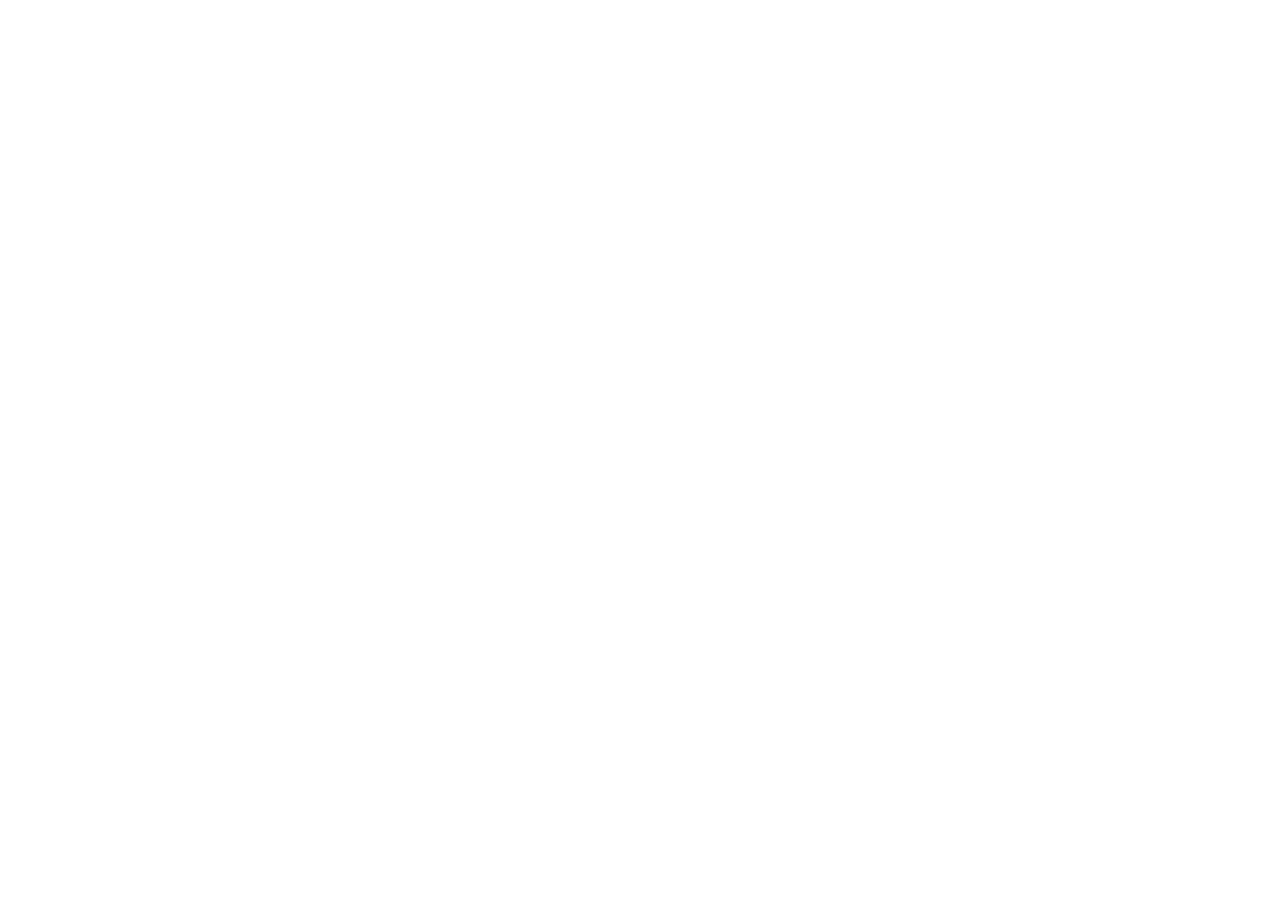
==== index.html @ 68fa82ea "initial file setup" ====
<!DOCTYPE html>
<html lang="en">
<head>
    <meta charset="UTF-8">
    <meta name="viewport" content="width=device-width, initial-scale=1.0">
    <meta http-equiv="X-UA-Compatible" content="ie=edge">
    <title>Document</title>
    <link rel="stylesheet" href="css/index.css">
</head>
<body>
    
</body>
</html>
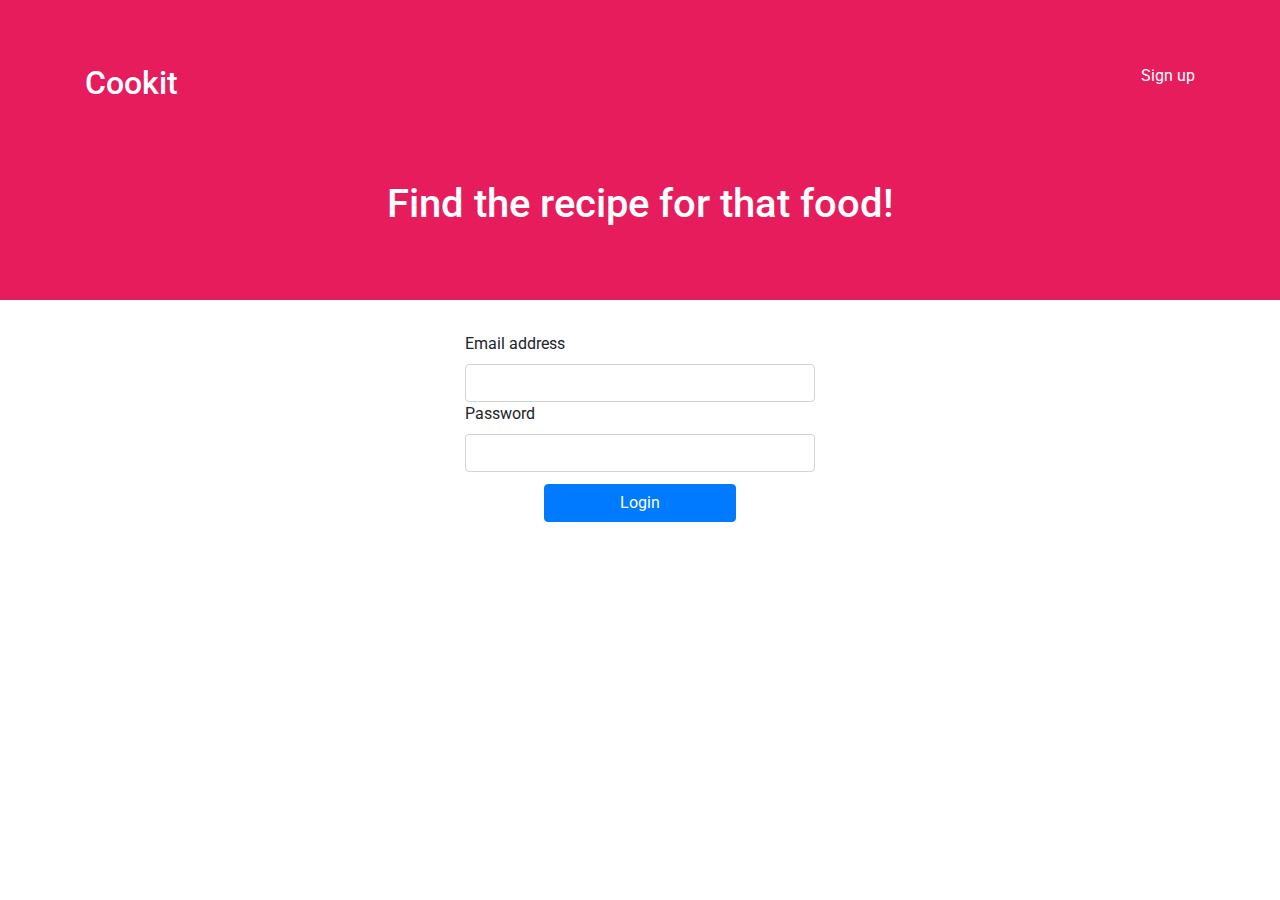
==== commit e20ccf84: "done with the homepage design" ====
--- a/index.html
+++ b/index.html
@@ -6,8 +6,122 @@
     <meta http-equiv="X-UA-Compatible" content="ie=edge">
     <title>Document</title>
     <link rel="stylesheet" href="css/index.css">
+    <link rel="stylesheet" href="https://stackpath.bootstrapcdn.com/bootstrap/4.3.0/css/bootstrap.min.css">
+    
 </head>
 <body>
     
+
+<div class="jumbotron jumbotron-fluid">
+    <div class="container">
+        <div class="row">
+            <div class="col-6">
+                <h2>Cookit</h2>
+            </div>
+            <div class="col-6">
+                <P class="signup text-right" data-target="modal1"><a  data-toggle="modal" data-target="#exampleModal" >Sign up</a></P>
+            </div>
+        </div>
+            
+        <h1 class="introtext text-center">Find the recipe for that food!</h1>
+        
+    </div>
+</div>
+
+
+
+<div class="container">
+    <div class="row">
+        <div class="col-4">
+
+        </div>
+        <div class="col-4">
+            <form>
+                <div class="email">
+                        <label for="exampleInputEmail1">Email address</label>
+                        <input type="text" class="form-control">
+                </div>
+
+                <div class="password">
+                        <label for="exampleInputEmail1">Password</label>
+                        <input type="password" class="form-control">
+                </div>
+                <div class="submit text-center">
+                    <a href="#" class="btn btn-primary" style="width: 12rem;">Login</a>
+                </div>
+            
+            </form>
+    </div>
+    
+</div>
+
+
+
+    
+      
+      <!-- Modal -->
+      <div class="modal fade" id="exampleModal" tabindex="-1" role="dialog" aria-labelledby="exampleModalLabel" aria-hidden="true">
+        <div class="modal-dialog" role="document">
+          <div class="modal-content">
+            <div class="modal-header">
+              <h5 class="modal-title" id="exampleModalLabel"></h5>
+              <button type="button" class="close" data-dismiss="modal" aria-label="Close">
+                <span aria-hidden="true">&times;</span>
+              </button>
+            </div>
+            <div class="modal-body">
+                    <div class="container">
+                            <div class="row">
+                                <div class="col-2">
+                        
+                                </div>
+                                <div class="col-8">
+                                    <form>
+                                        <div class="username">
+                                                <label for="exampleInputEmail1">Username</label>
+                                                <input type="text" class="form-control">
+                                        </div>
+                                        <div class="email">
+                                                <label for="exampleInputEmail1">Email address</label>
+                                                <input type="text" class="form-control">
+                                        </div>
+                        
+                                        <div class="password">
+                                                <label for="exampleInputEmail1">Password</label>
+                                                <input type="password" class="form-control">
+                                        </div>
+                                        <div class="confirm">
+                                                <label for="exampleInputEmail1">Confirm Password</label>
+                                                <input type="password" class="form-control">
+                                        </div>
+                                        <div class="submit text-center">
+                                            <a href="#" class="btn btn-primary" style="width: 12rem;">Signup</a>
+                                        </div>
+                                    
+                                    </form>
+                                    
+                            </div>
+                            <div class="col-2">
+                        
+                                </div>
+                            
+                        </div>
+            </div>
+           
+          </div>
+        </div>
+      </div>
+
+
+<script src="https://code.jquery.com/jquery-3.3.1.slim.min.js" ></script>
+<script src="https://cdnjs.cloudflare.com/ajax/libs/popper.js/1.14.7/umd/popper.min.js"></script>
+<script src="https://stackpath.bootstrapcdn.com/bootstrap/4.3.0/js/bootstrap.min.js"></script>
+
+<script>
+
+$('#myModal').on('shown.bs.modal', function () {
+  $('#myInput').trigger('focus')
+})
+</script>
 </body>
 </html>--- a/css/index.css
+++ b/css/index.css
@@ -0,0 +1,23 @@
+
+@import url('https://fonts.googleapis.com/css?family=Roboto:300');
+
+body{
+    font-family: 'Roboto', sans-serif !important;
+}
+
+.jumbotron{
+    background-color: #e61c5d !important;
+    color: white !important;
+}
+
+.introtext{
+    margin-top: 70px;
+}
+
+.signup{
+    cursor: pointer;
+}
+
+.submit{
+  margin-top: 12px;
+}